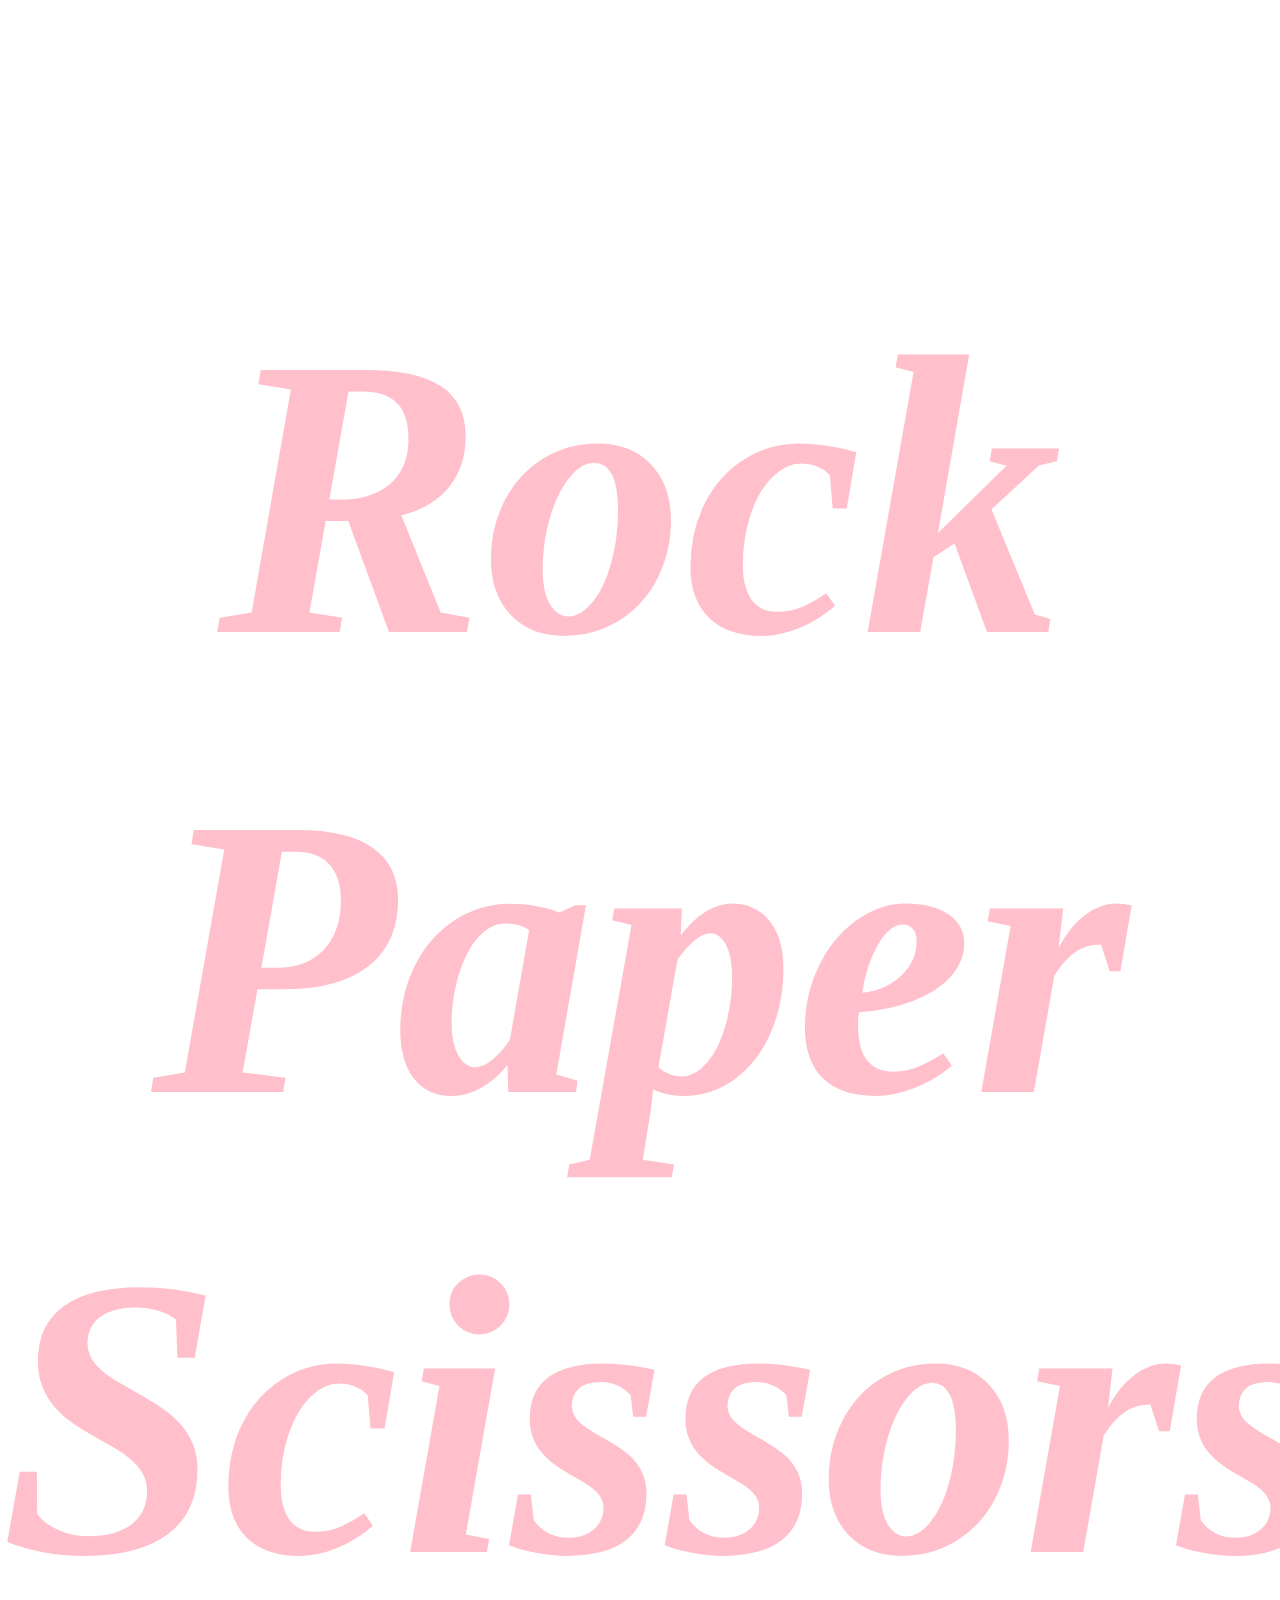
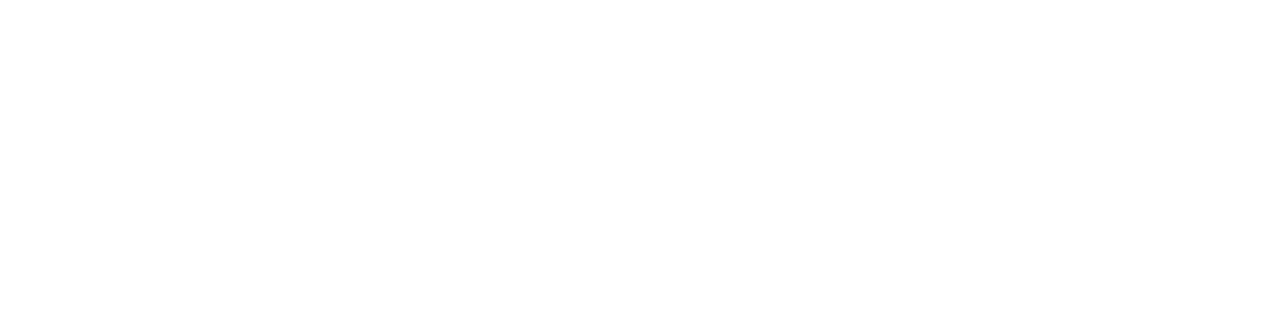
==== index.html @ 79238e9d "erste Version, funktioniert, aber hat logische Mängel, kein stoppen nach 5 Mal, keine 2 Argumente de" ====
<!DOCTYPE html>
<html lang="en">
<head>
    <meta charset="UTF-8">
    <meta http-equiv="X-UA-Compatible" content="IE=edge">
    <meta name="viewport" content="width=device-width, initial-scale=1.0">
    <title>Document</title>
    <script src="script.js"></script>
    <link rel="stylesheet" href="style.css"> 
</head>
<body>
    <h1>Rock Paper Scissors!</h1>
    
</body>
</html>
---- style.css ----
body {
    margin: 0;
    padding: 0;
}

h1 {
    font-size: 400px;
    font-style: italic;
    color: pink;
    text-decoration: rosybrown;
    text-align: center;
}
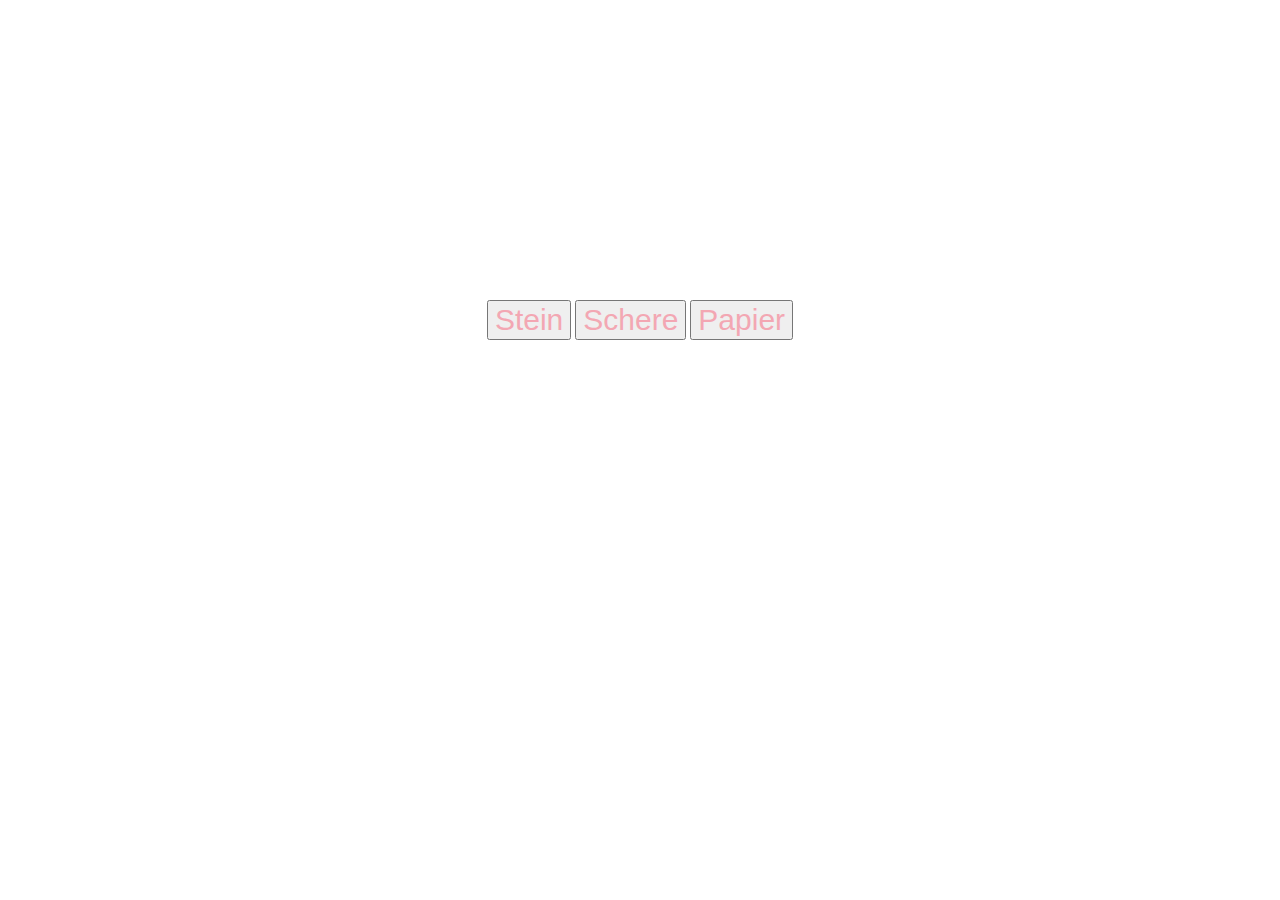
==== commit b8ab4014: "Komplett neu" ====
--- a/index.html
+++ b/index.html
@@ -4,12 +4,21 @@
     <meta charset="UTF-8">
     <meta http-equiv="X-UA-Compatible" content="IE=edge">
     <meta name="viewport" content="width=device-width, initial-scale=1.0">
-    <title>Document</title>
-    <script src="script.js"></script>
+    <title>Stein, Schere, Papier!</title>
+    <script src="script.js" defer></script>
     <link rel="stylesheet" href="style.css"> 
 </head>
 <body>
-    <h1>Rock Paper Scissors!</h1>
+    <div class="container">
+        <div class="btns">
+            <input type="button" value="Stein"></input>
+            <input type="button" value="Schere"></input>
+            <input type="button" value="Papier"></input>
+        </div>
+    </div>
+    <div id="result">     
+    </div>
     
 </body>
+
 </html>--- a/style.css
+++ b/style.css
@@ -4,9 +4,42 @@
 }
 
 h1 {
-    font-size: 400px;
+    font-size: 150px;
     font-style: italic;
     color: pink;
     text-decoration: rosybrown;
     text-align: center;
+}
+
+.container {
+    margin-top: 300px;;
+    margin-bottom: 50px;
+    display: flex;
+    justify-content: center;
+    align-items: center;
+    
+}
+
+li, a, input {
+    
+    list-style-type: none;
+    text-decoration: none;
+    color: rgb(243, 167, 179);
+    font-size: 30px;
+    text-decoration: rosybrown;
+    
+}
+
+.btns {
+   gap: 100px;
+   border-color: blueviolet;
+   border-radius: 2em;
+
+}
+
+#result {
+    text-align: center;
+    font-style: normal;
+    font-family: monospace;
+    font-size: 25px;
 }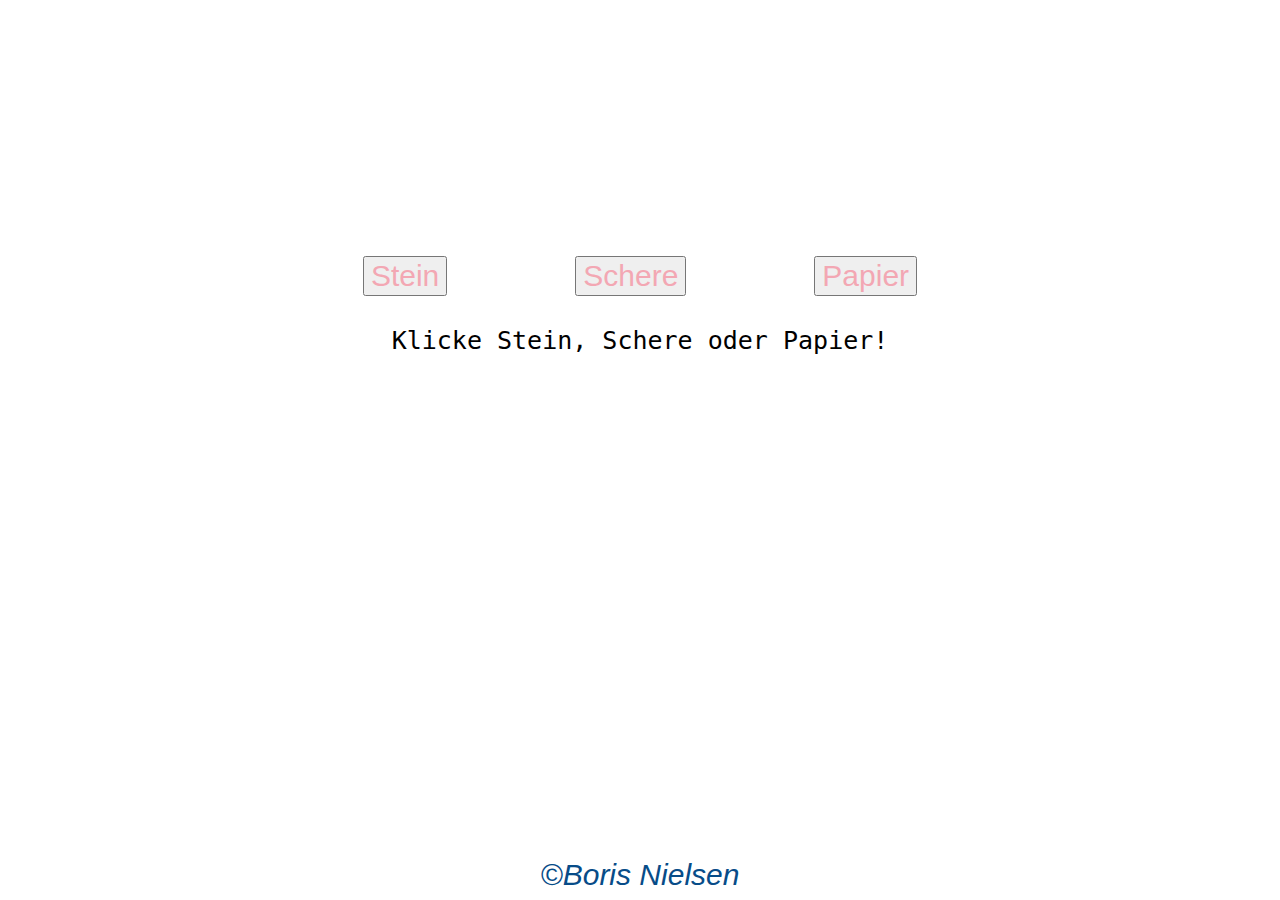
==== commit 38876855: "Ueberarbeitetes CSS" ====
--- a/index.html
+++ b/index.html
@@ -9,6 +9,7 @@
     <link rel="stylesheet" href="style.css"> 
 </head>
 <body>
+    <div class="oben">
     <div class="container">
         <div class="btns">
             <input type="button" value="Stein"></input>
@@ -16,9 +17,12 @@
             <input type="button" value="Papier"></input>
         </div>
     </div>
-    <div id="result">     
-    </div>
-    
+</div>
+<div id="result">Klicke Stein, Schere oder Papier!  
+</div>
+<div class="footer-container">
+<footer>©Boris Nielsen</footer>
+</div>
 </body>
 
 </html>--- a/style.css
+++ b/style.css
@@ -11,35 +11,49 @@
     text-align: center;
 }
 
-.container {
-    margin-top: 300px;;
-    margin-bottom: 50px;
+.btns {
+    
+    margin-top: 20%;
     display: flex;
+    flex-direction: row;
+    min-width: 100vh;
     justify-content: center;
-    align-items: center;
+    gap: 10%;
+
     
 }
 
-li, a, input {
-    
+input { 
     list-style-type: none;
     text-decoration: none;
     color: rgb(243, 167, 179);
     font-size: 30px;
     text-decoration: rosybrown;
-    
+    justify-content: space-evenly;
 }
 
-.btns {
-   gap: 100px;
-   border-color: blueviolet;
-   border-radius: 2em;
 
-}
+
 
 #result {
+    padding-top: 30px;
     text-align: center;
     font-style: normal;
     font-family: monospace;
     font-size: 25px;
+}
+
+.footer-container {
+    display: flex;
+    justify-content: center;
+}
+
+footer {
+    
+    position: absolute;
+    bottom: .2cm;
+    color: rgb(7, 76, 136);
+    font-size: 30px;
+    font-style: italic;
+    font-family: Verdana, Geneva, Tahoma, sans-serif;
 }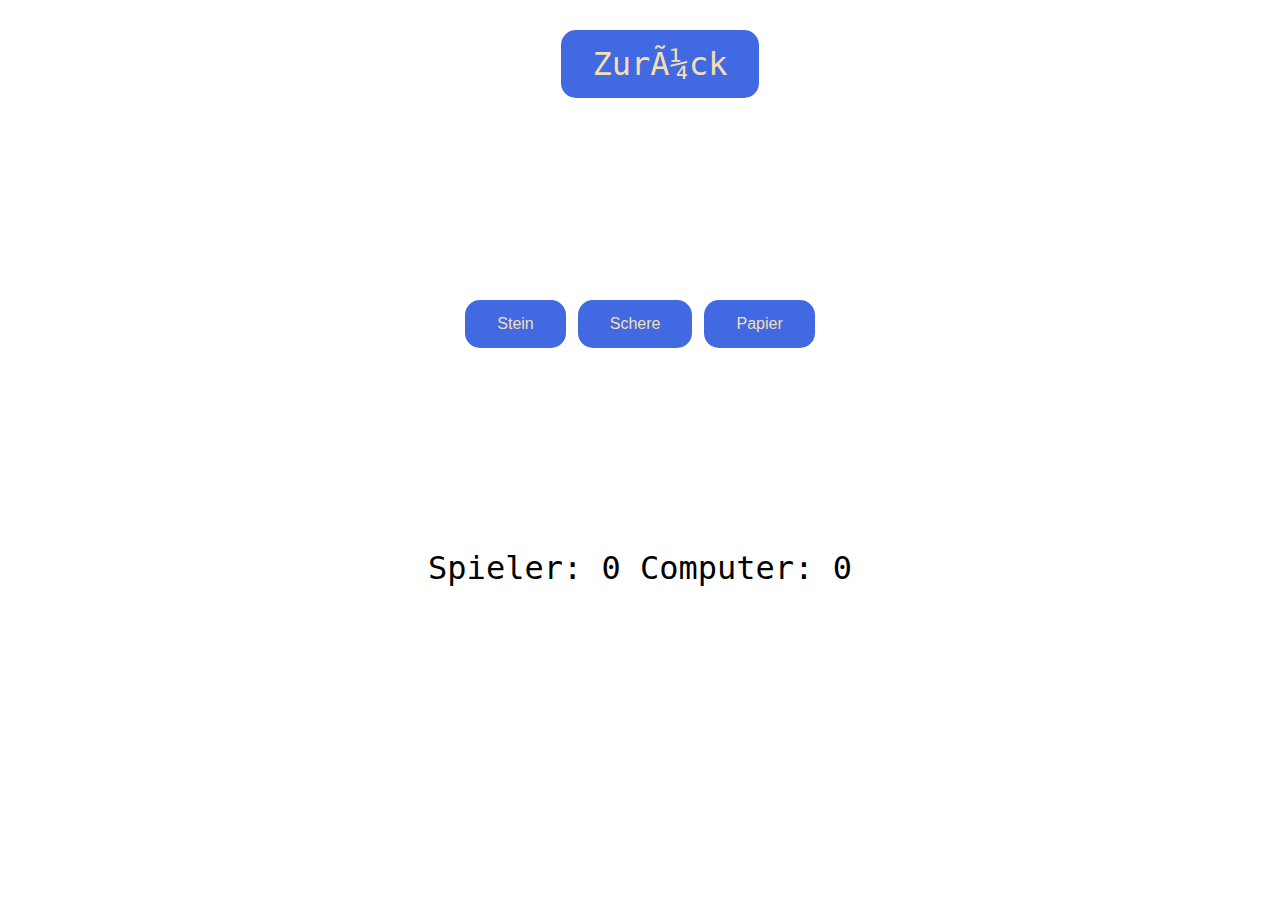
==== commit b613ee91: "Add files via upload" ====
--- a/index.html
+++ b/index.html
@@ -4,25 +4,29 @@
     <meta charset="UTF-8">
     <meta http-equiv="X-UA-Compatible" content="IE=edge">
     <meta name="viewport" content="width=device-width, initial-scale=1.0">
-    <title>Stein, Schere, Papier!</title>
+    <title>Stein Schere Papier</title>
     <script src="script.js" defer></script>
     <link rel="stylesheet" href="style.css"> 
 </head>
-<body>
-    <div class="oben">
+<body class="flexcontainer">
+    <div class="flexcontainer" id="flexcontainer">
+    <nav> 
+        <ul>
+            <li><a href="/index.html">ZurÃ¼ck</a>
+            </li>
+        </ul>
+    </nav>
     <div class="container">
-        <div class="btns">
-            <input type="button" value="Stein"></input>
-            <input type="button" value="Schere"></input>
-            <input type="button" value="Papier"></input>
+        <div class="buttons">
+            <button id="stein">Stein</button>
+            <button id="schere">Schere</button>
+            <button id="papier">Papier</button>
         </div>
     </div>
-</div>
-<div id="result">Klicke Stein, Schere oder Papier!  
-</div>
-<div class="footer-container">
-<footer>©Boris Nielsen</footer>
+    <div id="result">Spieler: 0 Computer: 0</div>
+    <div id="current"></div>
+    <div id="gameCount"></div>
+
 </div>
 </body>
-
 </html>--- a/style.css
+++ b/style.css
@@ -3,57 +3,52 @@
     padding: 0;
 }
 
-h1 {
-    font-size: 150px;
-    font-style: italic;
-    color: pink;
-    text-decoration: rosybrown;
-    text-align: center;
+ul, li, a {
+    list-style-type: none;
+    text-decoration: none;
+    color: rgb(243, 167, 179);
+    font-size: 160 px;
+    margin-top: 5vh;
 }
 
-.btns {
-    
-    margin-top: 20%;
+.container {
+    height: 50vh;
     display: flex;
+    justify-content: center;
+    align-items: center;
     flex-direction: row;
-    min-width: 100vh;
+}
+
+.flexcontainer {
+    display: flex;
+    flex-direction: column;
+    align-items: center;
     justify-content: center;
-    gap: 10%;
-
     
 }
 
-input { 
-    list-style-type: none;
-    text-decoration: none;
-    color: rgb(243, 167, 179);
-    font-size: 30px;
-    text-decoration: rosybrown;
-    justify-content: space-evenly;
+
+a, button {
+  background-color: royalblue;
+  border: none;
+  color: wheat;
+  padding: 15px 32px;
+  text-decoration: none;
+  font-size: 16px;
+  margin: 4px;
+  cursor: pointer;
+  border-radius: 15px;
 }
 
-
-
-
-#result {
-    padding-top: 30px;
-    text-align: center;
-    font-style: normal;
-    font-family: monospace;
-    font-size: 25px;
+button:hover {
+    background-color: rgb(169, 183, 224);
 }
 
-.footer-container {
-    display: flex;
-    justify-content: center;
+#gameCount {
+        margin-top: 10px;
 }
 
-footer {
-    
-    position: absolute;
-    bottom: .2cm;
-    color: rgb(7, 76, 136);
-    font-size: 30px;
-    font-style: italic;
-    font-family: Verdana, Geneva, Tahoma, sans-serif;
+a, #current, #points, #result {
+    font-family: monospace;
+    font-size: 2rem;
 }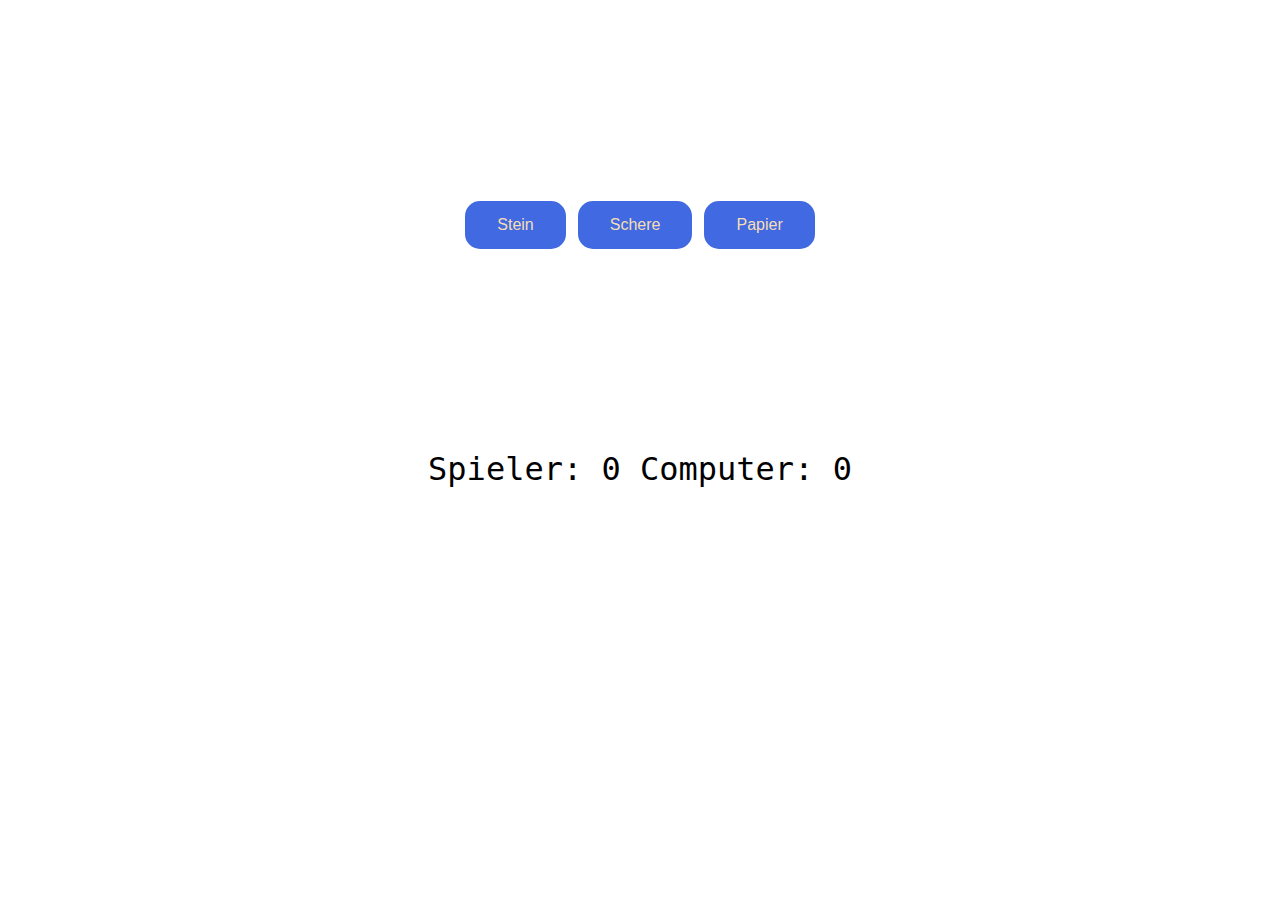
==== commit cfe99eee: "Update index.html" ====
--- a/index.html
+++ b/index.html
@@ -10,12 +10,6 @@
 </head>
 <body class="flexcontainer">
     <div class="flexcontainer" id="flexcontainer">
-    <nav> 
-        <ul>
-            <li><a href="/index.html">ZurÃ¼ck</a>
-            </li>
-        </ul>
-    </nav>
     <div class="container">
         <div class="buttons">
             <button id="stein">Stein</button>
@@ -29,4 +23,4 @@
 
 </div>
 </body>
-</html>+</html>
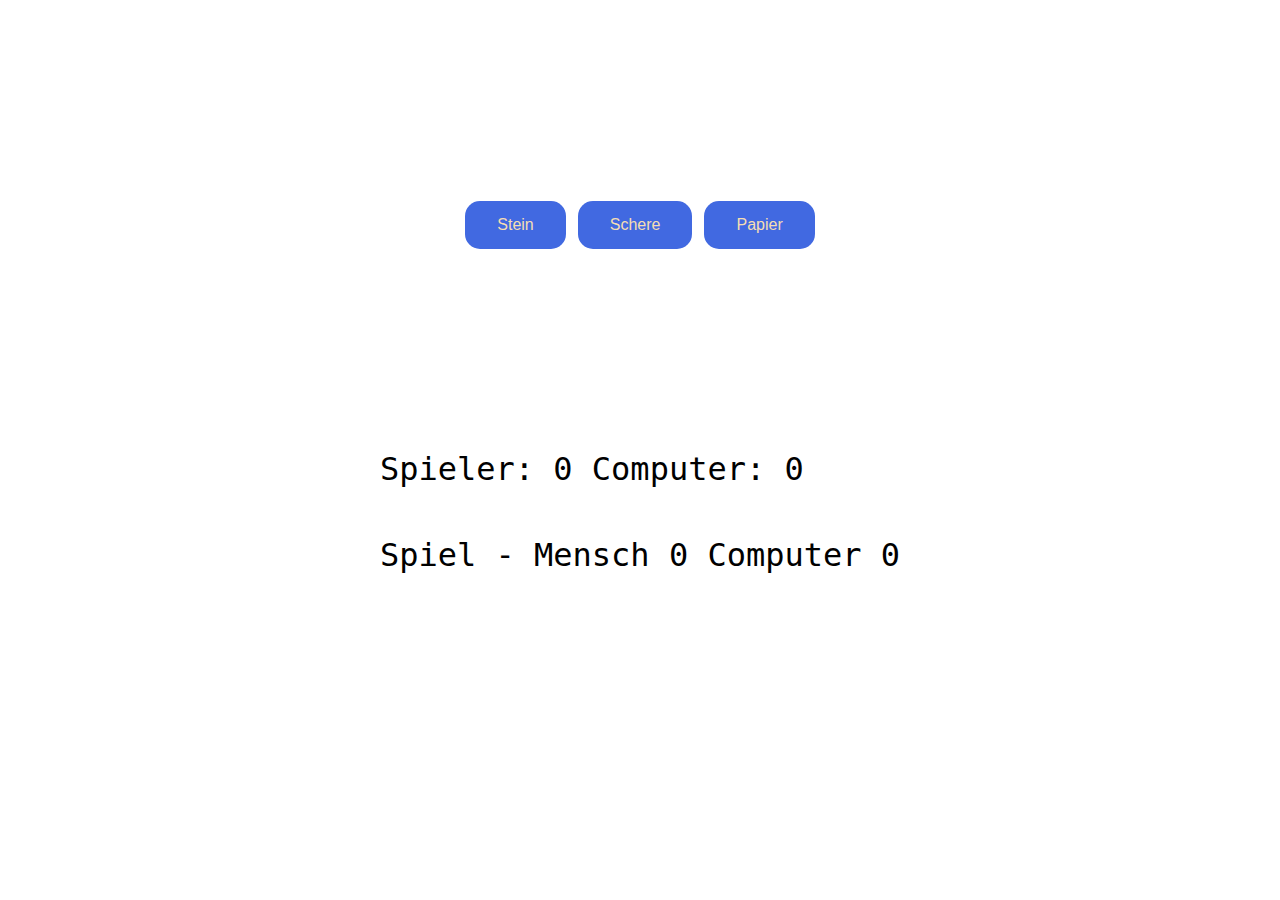
==== commit e02f937a: "Add files via upload" ====
--- a/index.html
+++ b/index.html
@@ -10,6 +10,7 @@
 </head>
 <body class="flexcontainer">
     <div class="flexcontainer" id="flexcontainer">
+           
     <div class="container">
         <div class="buttons">
             <button id="stein">Stein</button>
@@ -17,10 +18,11 @@
             <button id="papier">Papier</button>
         </div>
     </div>
+    <div class="idcontainer">
     <div id="result">Spieler: 0 Computer: 0</div>
-    <div id="current"></div>
-    <div id="gameCount"></div>
-
+    <div id="current">&nbsp</div>
+    <div id="gameCount">Spiel - Mensch 0 Computer 0</div>
+</div>
 </div>
 </body>
-</html>
+</html>